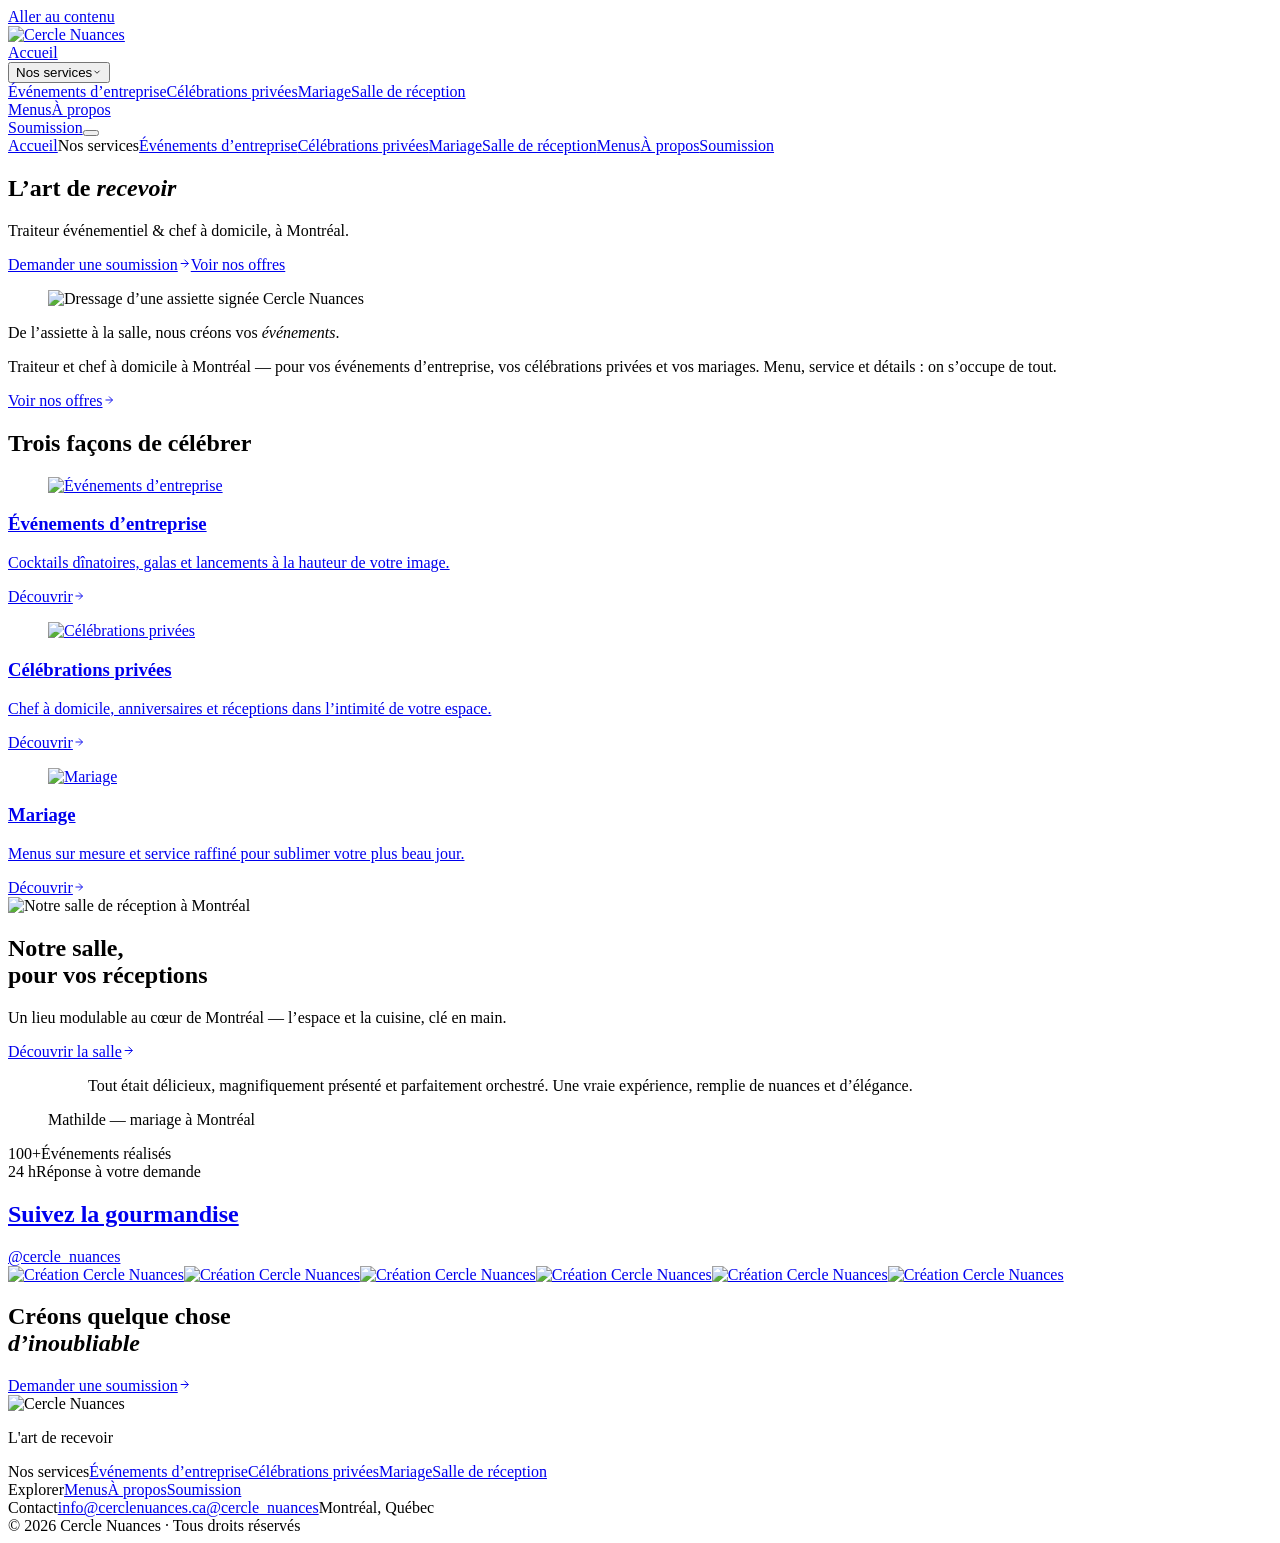
==== index.html @ a708fa24 "Prévisualisation — nouveau site Cercle Nuances" ====
<!DOCTYPE html><html lang="fr-CA"><head><meta charset="UTF-8"><meta name="viewport" content="width=device-width, initial-scale=1.0"><title>L’art de recevoir — Cercle Nuances</title><meta name="description" content="Traiteur événementiel &amp; chef à domicile à Montréal. Mariages, événements corporatifs et célébrations privées."><link rel="canonical" href="https://cerclenuances.ca/"><!-- Favicon --><link rel="icon" href="/cercle-nuances-site/favicon.ico" sizes="any"><link rel="icon" type="image/png" sizes="32x32" href="/cercle-nuances-site/favicon/favicon-32.png"><link rel="icon" type="image/png" sizes="16x16" href="/cercle-nuances-site/favicon/favicon-16.png"><link rel="apple-touch-icon" href="/cercle-nuances-site/favicon/apple-touch-icon.png"><meta name="theme-color" content="#1B4332"><!-- Open Graph --><meta property="og:type" content="website"><meta property="og:site_name" content="Cercle Nuances"><meta property="og:title" content="L’art de recevoir — Cercle Nuances"><meta property="og:description" content="Traiteur événementiel &amp; chef à domicile à Montréal. Mariages, événements corporatifs et célébrations privées."><meta property="og:url" content="https://cerclenuances.ca/"><meta property="og:image" content="https://cerclenuances.ca/brand/logo/logo-vert@512.png"><meta property="og:locale" content="fr_CA"><meta name="twitter:card" content="summary_large_image"><!-- Polices --><link rel="preconnect" href="https://fonts.googleapis.com"><link rel="preconnect" href="https://fonts.gstatic.com" crossorigin><link href="https://fonts.googleapis.com/css2?family=Cormorant+Garamond:ital,wght@0,400;0,500;0,600;1,400;1,500&family=Montserrat:wght@300;400;500;600&display=swap" rel="stylesheet"><link rel="stylesheet" href="/cercle-nuances-site/_astro/Base.B0AO9sLx.css"><link rel="stylesheet" href="/cercle-nuances-site/_astro/index.BwJT-WVg.css"></head><body><a class="sr-only" href="#contenu">Aller au contenu</a><header class="nav" id="nav" data-astro-cid-wpvy4v7s><div class="nav__inner container" data-astro-cid-wpvy4v7s><a class="nav__logo" href="/cercle-nuances-site/" aria-label="Cercle Nuances — accueil" data-astro-cid-wpvy4v7s><img src="/cercle-nuances-site/brand/logo/logo-vert@256.png" alt="Cercle Nuances" width="56" height="56" data-astro-cid-wpvy4v7s></a><nav class="nav__links" aria-label="Navigation principale" data-astro-cid-wpvy4v7s><a href="/cercle-nuances-site/" class="nav__link actif" data-astro-cid-wpvy4v7s>Accueil</a><div class="nav__item nav__item--drop " data-astro-cid-wpvy4v7s><button class="nav__link" aria-haspopup="true" aria-expanded="false" data-astro-cid-wpvy4v7s>Nos services<svg width="10" height="10" viewBox="0 0 24 24" fill="none" stroke="currentColor" stroke-width="2" data-astro-cid-wpvy4v7s><polyline points="6 9 12 15 18 9" data-astro-cid-wpvy4v7s></polyline></svg></button><div class="nav__menu" data-astro-cid-wpvy4v7s><a href="/cercle-nuances-site/entreprises" class data-astro-cid-wpvy4v7s>Événements d’entreprise</a><a href="/cercle-nuances-site/prive" class data-astro-cid-wpvy4v7s>Célébrations privées</a><a href="/cercle-nuances-site/mariage" class data-astro-cid-wpvy4v7s>Mariage</a><a href="/cercle-nuances-site/salle-reception" class data-astro-cid-wpvy4v7s>Salle de réception</a></div></div><a href="/cercle-nuances-site/menus" class="nav__link " data-astro-cid-wpvy4v7s>Menus</a><a href="/cercle-nuances-site/a-propos" class="nav__link " data-astro-cid-wpvy4v7s>À propos</a></nav><a href="/cercle-nuances-site/contact" class="btn btn--or nav__cta" data-astro-cid-wpvy4v7s>Soumission</a><button class="nav__burger" id="nav-burger" aria-label="Ouvrir le menu" aria-expanded="false" data-astro-cid-wpvy4v7s><span data-astro-cid-wpvy4v7s></span><span data-astro-cid-wpvy4v7s></span><span data-astro-cid-wpvy4v7s></span></button></div><div class="nav__mobile" id="nav-mobile" data-astro-cid-wpvy4v7s><a href="/cercle-nuances-site/" class="actif" data-astro-cid-wpvy4v7s>Accueil</a><span class="nav__mobile-groupe" data-astro-cid-wpvy4v7s>Nos services</span><a href="/cercle-nuances-site/entreprises" class="nav__mobile-sous " data-astro-cid-wpvy4v7s>Événements d’entreprise</a><a href="/cercle-nuances-site/prive" class="nav__mobile-sous " data-astro-cid-wpvy4v7s>Célébrations privées</a><a href="/cercle-nuances-site/mariage" class="nav__mobile-sous " data-astro-cid-wpvy4v7s>Mariage</a><a href="/cercle-nuances-site/salle-reception" class="nav__mobile-sous " data-astro-cid-wpvy4v7s>Salle de réception</a><a href="/cercle-nuances-site/menus" class data-astro-cid-wpvy4v7s>Menus</a><a href="/cercle-nuances-site/a-propos" class data-astro-cid-wpvy4v7s>À propos</a><a href="/cercle-nuances-site/contact" class="btn btn--or" data-astro-cid-wpvy4v7s>Soumission</a></div></header><script type="module">var e=document.getElementById(`nav`),t=document.getElementById(`nav-burger`),n=()=>e?.classList.toggle(`compact`,window.scrollY>40);n(),window.addEventListener(`scroll`,n,{passive:!0}),t?.addEventListener(`click`,()=>{let n=e?.classList.toggle(`ouvert`);t.setAttribute(`aria-expanded`,String(!!n)),t.setAttribute(`aria-label`,n?`Fermer le menu`:`Ouvrir le menu`)}),document.querySelectorAll(`#nav-mobile a`).forEach(t=>t.addEventListener(`click`,()=>e?.classList.remove(`ouvert`)));</script><main id="contenu"><section class="hero" data-astro-cid-lcdefpme><div class="hero__cadre" data-astro-cid-lcdefpme><div class="hero__inner" data-astro-cid-lcdefpme><h1 class="hero__titre reveal" data-astro-cid-lcdefpme>L’art de <em data-astro-cid-lcdefpme>recevoir</em></h1><p class="hero__sous reveal" data-delai="1" data-astro-cid-lcdefpme>Traiteur événementiel & chef à domicile, à Montréal.</p><div class="hero__actions reveal" data-delai="2" data-astro-cid-lcdefpme><a href="/cercle-nuances-site/contact" class="btn btn--or" data-astro-cid-lcdefpme>Demander une soumission<svg width="13" height="13" viewBox="0 0 24 24" fill="none" stroke="currentColor" stroke-width="1.8" data-astro-cid-lcdefpme><line x1="5" y1="12" x2="19" y2="12" data-astro-cid-lcdefpme></line><polyline points="12 5 19 12 12 19" data-astro-cid-lcdefpme></polyline></svg></a><a href="#offres" class="lien lien--clair" data-astro-cid-lcdefpme>Voir nos offres</a></div></div></div><span class="hero__cue" aria-hidden="true" data-astro-cid-lcdefpme></span></section><section class="mani sec" data-astro-cid-lcdefpme><div class="container mani__grille" data-astro-cid-lcdefpme><figure class="mani__media arche cadre reveal" data-astro-cid-lcdefpme><img class="photo" src="/cercle-nuances-site/img/nuance-074 copie.jpg" alt="Dressage d’une assiette signée Cercle Nuances" loading="lazy" data-astro-cid-lcdefpme></figure><div class="mani__texte reveal" data-delai="1" data-astro-cid-lcdefpme><p class="mani__phrase" data-astro-cid-lcdefpme>De l’assiette à la salle, nous créons vos <em data-astro-cid-lcdefpme>événements</em>.</p><p class="mani__p" data-astro-cid-lcdefpme>Traiteur et chef à domicile à Montréal — pour vos événements d’entreprise, vos célébrations privées et vos mariages. Menu, service et détails : on s’occupe de tout.</p><a href="#offres" class="lien" data-astro-cid-lcdefpme>Voir nos offres<svg width="12" height="12" viewBox="0 0 24 24" fill="none" stroke="currentColor" stroke-width="1.8" data-astro-cid-lcdefpme><line x1="5" y1="12" x2="19" y2="12" data-astro-cid-lcdefpme></line><polyline points="12 5 19 12 12 19" data-astro-cid-lcdefpme></polyline></svg></a></div></div></section><section id="offres" class="offres sec sec--creme" data-astro-cid-lcdefpme><div class="container" data-astro-cid-lcdefpme><h2 class="offres__titre reveal" data-astro-cid-lcdefpme>Trois façons de célébrer</h2><div class="offres__liste" data-astro-cid-lcdefpme><a href="/cercle-nuances-site/entreprises" class="feat" data-astro-cid-lcdefpme><figure class="feat__media arche cadre reveal" data-astro-cid-lcdefpme><img class="photo" src="/cercle-nuances-site/img/corpo-buffet.jpg" alt="Événements d’entreprise" loading="lazy" data-astro-cid-lcdefpme></figure><div class="feat__texte reveal" data-delai="1" data-astro-cid-lcdefpme><h3 data-astro-cid-lcdefpme>Événements d’entreprise</h3><p data-astro-cid-lcdefpme>Cocktails dînatoires, galas et lancements à la hauteur de votre image.</p><span class="lien" data-astro-cid-lcdefpme>Découvrir<svg width="12" height="12" viewBox="0 0 24 24" fill="none" stroke="currentColor" stroke-width="1.8" data-astro-cid-lcdefpme><line x1="5" y1="12" x2="19" y2="12" data-astro-cid-lcdefpme></line><polyline points="12 5 19 12 12 19" data-astro-cid-lcdefpme></polyline></svg></span></div></a><a href="/cercle-nuances-site/prive" class="feat feat--inv" data-astro-cid-lcdefpme><figure class="feat__media arche cadre reveal" data-astro-cid-lcdefpme><img class="photo" src="/cercle-nuances-site/img/event-choux.jpg" alt="Célébrations privées" loading="lazy" data-astro-cid-lcdefpme></figure><div class="feat__texte reveal" data-delai="1" data-astro-cid-lcdefpme><h3 data-astro-cid-lcdefpme>Célébrations privées</h3><p data-astro-cid-lcdefpme>Chef à domicile, anniversaires et réceptions dans l’intimité de votre espace.</p><span class="lien" data-astro-cid-lcdefpme>Découvrir<svg width="12" height="12" viewBox="0 0 24 24" fill="none" stroke="currentColor" stroke-width="1.8" data-astro-cid-lcdefpme><line x1="5" y1="12" x2="19" y2="12" data-astro-cid-lcdefpme></line><polyline points="12 5 19 12 12 19" data-astro-cid-lcdefpme></polyline></svg></span></div></a><a href="/cercle-nuances-site/mariage" class="feat" data-astro-cid-lcdefpme><figure class="feat__media arche cadre reveal" data-astro-cid-lcdefpme><img class="photo" src="/cercle-nuances-site/img/mariage-tarte.jpg" alt="Mariage" loading="lazy" data-astro-cid-lcdefpme></figure><div class="feat__texte reveal" data-delai="1" data-astro-cid-lcdefpme><h3 data-astro-cid-lcdefpme>Mariage</h3><p data-astro-cid-lcdefpme>Menus sur mesure et service raffiné pour sublimer votre plus beau jour.</p><span class="lien" data-astro-cid-lcdefpme>Découvrir<svg width="12" height="12" viewBox="0 0 24 24" fill="none" stroke="currentColor" stroke-width="1.8" data-astro-cid-lcdefpme><line x1="5" y1="12" x2="19" y2="12" data-astro-cid-lcdefpme></line><polyline points="12 5 19 12 12 19" data-astro-cid-lcdefpme></polyline></svg></span></div></a></div></div></section><section id="salle" class="salle sec--vert-fonce" data-astro-cid-lcdefpme><div class="salle__media" data-astro-cid-lcdefpme><img class="photo" src="/cercle-nuances-site/img/mm-01.jpg" alt="Notre salle de réception à Montréal" loading="lazy" data-astro-cid-lcdefpme></div><div class="salle__texte reveal" data-astro-cid-lcdefpme><h2 data-astro-cid-lcdefpme>Notre salle,<br data-astro-cid-lcdefpme>pour vos réceptions</h2><p data-astro-cid-lcdefpme>Un lieu modulable au cœur de Montréal — l’espace et la cuisine, clé en main.</p><a href="/cercle-nuances-site/salle-reception" class="btn btn--clair" data-astro-cid-lcdefpme>Découvrir la salle<svg width="13" height="13" viewBox="0 0 24 24" fill="none" stroke="currentColor" stroke-width="1.8" data-astro-cid-lcdefpme><line x1="5" y1="12" x2="19" y2="12" data-astro-cid-lcdefpme></line><polyline points="12 5 19 12 12 19" data-astro-cid-lcdefpme></polyline></svg></a></div></section><section id="temoignages" class="preuve sec" data-astro-cid-lcdefpme><div class="container" data-astro-cid-lcdefpme><figure class="temo reveal" data-astro-cid-lcdefpme><blockquote data-astro-cid-lcdefpme>Tout était délicieux, magnifiquement présenté et parfaitement orchestré. Une vraie expérience, remplie de nuances et d’élégance.</blockquote><figcaption data-astro-cid-lcdefpme>Mathilde — mariage à Montréal</figcaption></figure><div class="chiffres reveal" data-delai="1" data-astro-cid-lcdefpme><div data-astro-cid-lcdefpme><span class="chiffres__n" data-astro-cid-lcdefpme>100+</span><span class="chiffres__l" data-astro-cid-lcdefpme>Événements réalisés</span></div><div data-astro-cid-lcdefpme><span class="chiffres__n" data-astro-cid-lcdefpme>24 h</span><span class="chiffres__l" data-astro-cid-lcdefpme>Réponse à votre demande</span></div></div></div></section><section class="insta sec sec--creme" data-astro-cid-lcdefpme><a href="https://www.instagram.com/cercle_nuances/" target="_blank" rel="noopener" class="insta__titre reveal" data-astro-cid-lcdefpme><h2 data-astro-cid-lcdefpme>Suivez la gourmandise</h2><span class="lien" data-astro-cid-lcdefpme>@cercle_nuances</span></a><div class="insta__bande" data-astro-cid-lcdefpme><a href="https://www.instagram.com/cercle_nuances/" target="_blank" rel="noopener" class="insta__vignette" data-astro-cid-lcdefpme><img class="photo" src="/cercle-nuances-site/img/gal-01.jpg" alt="Création Cercle Nuances" loading="lazy" data-astro-cid-lcdefpme></a><a href="https://www.instagram.com/cercle_nuances/" target="_blank" rel="noopener" class="insta__vignette" data-astro-cid-lcdefpme><img class="photo" src="/cercle-nuances-site/img/gal-04.jpg" alt="Création Cercle Nuances" loading="lazy" data-astro-cid-lcdefpme></a><a href="https://www.instagram.com/cercle_nuances/" target="_blank" rel="noopener" class="insta__vignette" data-astro-cid-lcdefpme><img class="photo" src="/cercle-nuances-site/img/gal-07.jpg" alt="Création Cercle Nuances" loading="lazy" data-astro-cid-lcdefpme></a><a href="https://www.instagram.com/cercle_nuances/" target="_blank" rel="noopener" class="insta__vignette" data-astro-cid-lcdefpme><img class="photo" src="/cercle-nuances-site/img/gal-08.jpg" alt="Création Cercle Nuances" loading="lazy" data-astro-cid-lcdefpme></a><a href="https://www.instagram.com/cercle_nuances/" target="_blank" rel="noopener" class="insta__vignette" data-astro-cid-lcdefpme><img class="photo" src="/cercle-nuances-site/img/gal-11.jpg" alt="Création Cercle Nuances" loading="lazy" data-astro-cid-lcdefpme></a><a href="https://www.instagram.com/cercle_nuances/" target="_blank" rel="noopener" class="insta__vignette" data-astro-cid-lcdefpme><img class="photo" src="/cercle-nuances-site/img/gal-13.jpg" alt="Création Cercle Nuances" loading="lazy" data-astro-cid-lcdefpme></a></div></section><section class="final sec--vert" data-astro-cid-lcdefpme><div class="container final__inner reveal" data-astro-cid-lcdefpme><h2 data-astro-cid-lcdefpme>Créons quelque chose<br data-astro-cid-lcdefpme><em data-astro-cid-lcdefpme>d’inoubliable</em></h2><a href="/cercle-nuances-site/contact" class="btn btn--or" data-astro-cid-lcdefpme>Demander une soumission<svg width="13" height="13" viewBox="0 0 24 24" fill="none" stroke="currentColor" stroke-width="1.8" data-astro-cid-lcdefpme><line x1="5" y1="12" x2="19" y2="12" data-astro-cid-lcdefpme></line><polyline points="12 5 19 12 12 19" data-astro-cid-lcdefpme></polyline></svg></a></div></section></main><footer class="pied" data-astro-cid-jo6i4kqk><div class="pied__inner container" data-astro-cid-jo6i4kqk><div class="pied__marque" data-astro-cid-jo6i4kqk><img src="/cercle-nuances-site/brand/logo/logo-blanc@256.png" alt="Cercle Nuances" width="88" height="88" data-astro-cid-jo6i4kqk><p class="pied__slogan" data-astro-cid-jo6i4kqk>L&#39;art de recevoir</p></div><nav class="pied__col" aria-label="Services" data-astro-cid-jo6i4kqk><span class="pied__titre" data-astro-cid-jo6i4kqk>Nos services</span><a href="/cercle-nuances-site/entreprises" data-astro-cid-jo6i4kqk>Événements d’entreprise</a><a href="/cercle-nuances-site/prive" data-astro-cid-jo6i4kqk>Célébrations privées</a><a href="/cercle-nuances-site/mariage" data-astro-cid-jo6i4kqk>Mariage</a><a href="/cercle-nuances-site/salle-reception" data-astro-cid-jo6i4kqk>Salle de réception</a></nav><nav class="pied__col" aria-label="Le site" data-astro-cid-jo6i4kqk><span class="pied__titre" data-astro-cid-jo6i4kqk>Explorer</span><a href="/cercle-nuances-site/menus" data-astro-cid-jo6i4kqk>Menus</a><a href="/cercle-nuances-site/a-propos" data-astro-cid-jo6i4kqk>À propos</a><a href="/cercle-nuances-site/contact" data-astro-cid-jo6i4kqk>Soumission</a></nav><div class="pied__col" data-astro-cid-jo6i4kqk><span class="pied__titre" data-astro-cid-jo6i4kqk>Contact</span><a href="mailto:info@cerclenuances.ca" data-astro-cid-jo6i4kqk>info@cerclenuances.ca</a><a href="https://www.instagram.com/cercle_nuances/" target="_blank" rel="noopener" data-astro-cid-jo6i4kqk>@cercle_nuances</a><span class="pied__lieu" data-astro-cid-jo6i4kqk>Montréal, Québec</span></div></div><div class="pied__bas" data-astro-cid-jo6i4kqk><span data-astro-cid-jo6i4kqk>© 2026 Cercle Nuances · Tous droits réservés</span></div></footer><script type="module">var e=document.querySelectorAll(`.reveal`);if(window.matchMedia(`(prefers-reduced-motion: reduce)`).matches)e.forEach(e=>e.classList.add(`vu`));else{let t=new IntersectionObserver(e=>{e.forEach(e=>{e.isIntersecting&&(e.target.classList.add(`vu`),t.unobserve(e.target))})},{threshold:.12,rootMargin:`0px 0px -8% 0px`});e.forEach(e=>t.observe(e))}</script></body></html>
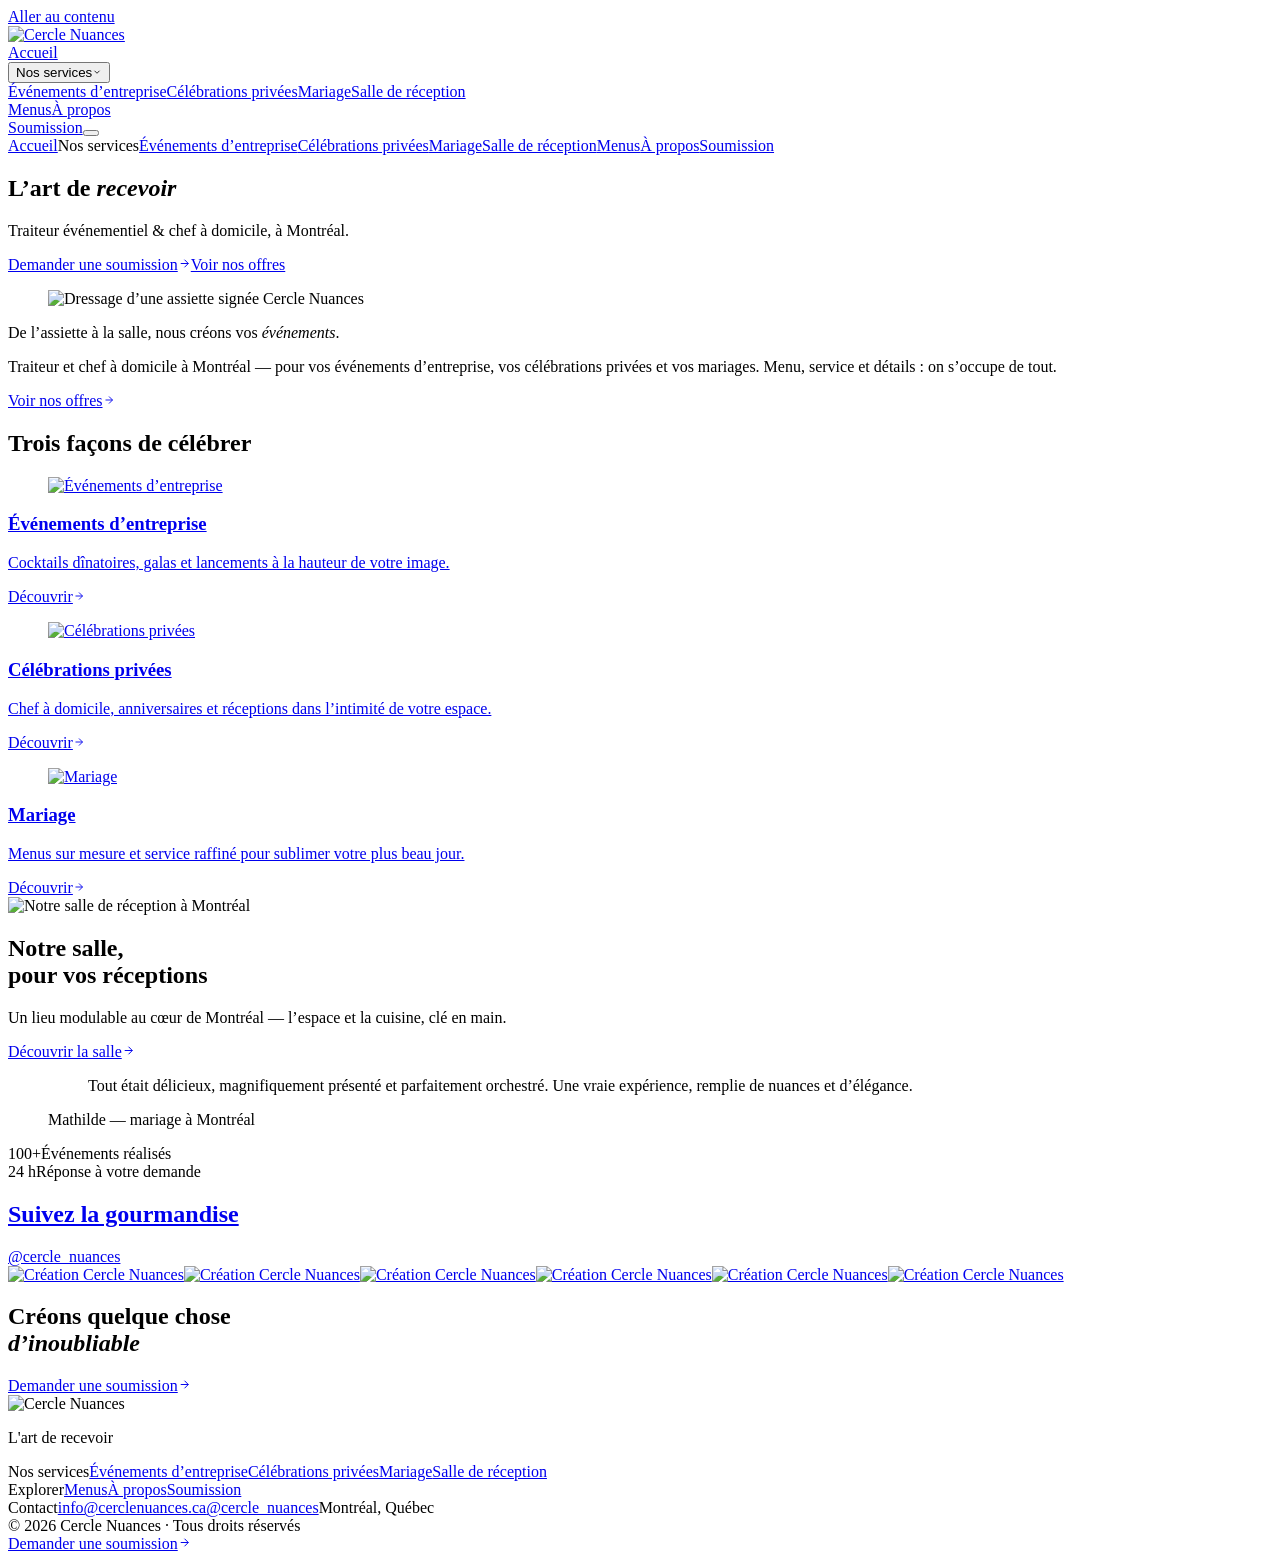
==== commit 8052a669: "Améliorations mobile : cartes arrondies, barre CTA flottante, images adoucies" ====
--- a/index.html
+++ b/index.html
@@ -1 +1 @@
-<!DOCTYPE html><html lang="fr-CA"><head><meta charset="UTF-8"><meta name="viewport" content="width=device-width, initial-scale=1.0"><title>L’art de recevoir — Cercle Nuances</title><meta name="description" content="Traiteur événementiel &amp; chef à domicile à Montréal. Mariages, événements corporatifs et célébrations privées."><link rel="canonical" href="https://cerclenuances.ca/"><!-- Favicon --><link rel="icon" href="/cercle-nuances-site/favicon.ico" sizes="any"><link rel="icon" type="image/png" sizes="32x32" href="/cercle-nuances-site/favicon/favicon-32.png"><link rel="icon" type="image/png" sizes="16x16" href="/cercle-nuances-site/favicon/favicon-16.png"><link rel="apple-touch-icon" href="/cercle-nuances-site/favicon/apple-touch-icon.png"><meta name="theme-color" content="#1B4332"><!-- Open Graph --><meta property="og:type" content="website"><meta property="og:site_name" content="Cercle Nuances"><meta property="og:title" content="L’art de recevoir — Cercle Nuances"><meta property="og:description" content="Traiteur événementiel &amp; chef à domicile à Montréal. Mariages, événements corporatifs et célébrations privées."><meta property="og:url" content="https://cerclenuances.ca/"><meta property="og:image" content="https://cerclenuances.ca/brand/logo/logo-vert@512.png"><meta property="og:locale" content="fr_CA"><meta name="twitter:card" content="summary_large_image"><!-- Polices --><link rel="preconnect" href="https://fonts.googleapis.com"><link rel="preconnect" href="https://fonts.gstatic.com" crossorigin><link href="https://fonts.googleapis.com/css2?family=Cormorant+Garamond:ital,wght@0,400;0,500;0,600;1,400;1,500&family=Montserrat:wght@300;400;500;600&display=swap" rel="stylesheet"><link rel="stylesheet" href="/cercle-nuances-site/_astro/Base.B0AO9sLx.css"><link rel="stylesheet" href="/cercle-nuances-site/_astro/index.BwJT-WVg.css"></head><body><a class="sr-only" href="#contenu">Aller au contenu</a><header class="nav" id="nav" data-astro-cid-wpvy4v7s><div class="nav__inner container" data-astro-cid-wpvy4v7s><a class="nav__logo" href="/cercle-nuances-site/" aria-label="Cercle Nuances — accueil" data-astro-cid-wpvy4v7s><img src="/cercle-nuances-site/brand/logo/logo-vert@256.png" alt="Cercle Nuances" width="56" height="56" data-astro-cid-wpvy4v7s></a><nav class="nav__links" aria-label="Navigation principale" data-astro-cid-wpvy4v7s><a href="/cercle-nuances-site/" class="nav__link actif" data-astro-cid-wpvy4v7s>Accueil</a><div class="nav__item nav__item--drop " data-astro-cid-wpvy4v7s><button class="nav__link" aria-haspopup="true" aria-expanded="false" data-astro-cid-wpvy4v7s>Nos services<svg width="10" height="10" viewBox="0 0 24 24" fill="none" stroke="currentColor" stroke-width="2" data-astro-cid-wpvy4v7s><polyline points="6 9 12 15 18 9" data-astro-cid-wpvy4v7s></polyline></svg></button><div class="nav__menu" data-astro-cid-wpvy4v7s><a href="/cercle-nuances-site/entreprises" class data-astro-cid-wpvy4v7s>Événements d’entreprise</a><a href="/cercle-nuances-site/prive" class data-astro-cid-wpvy4v7s>Célébrations privées</a><a href="/cercle-nuances-site/mariage" class data-astro-cid-wpvy4v7s>Mariage</a><a href="/cercle-nuances-site/salle-reception" class data-astro-cid-wpvy4v7s>Salle de réception</a></div></div><a href="/cercle-nuances-site/menus" class="nav__link " data-astro-cid-wpvy4v7s>Menus</a><a href="/cercle-nuances-site/a-propos" class="nav__link " data-astro-cid-wpvy4v7s>À propos</a></nav><a href="/cercle-nuances-site/contact" class="btn btn--or nav__cta" data-astro-cid-wpvy4v7s>Soumission</a><button class="nav__burger" id="nav-burger" aria-label="Ouvrir le menu" aria-expanded="false" data-astro-cid-wpvy4v7s><span data-astro-cid-wpvy4v7s></span><span data-astro-cid-wpvy4v7s></span><span data-astro-cid-wpvy4v7s></span></button></div><div class="nav__mobile" id="nav-mobile" data-astro-cid-wpvy4v7s><a href="/cercle-nuances-site/" class="actif" data-astro-cid-wpvy4v7s>Accueil</a><span class="nav__mobile-groupe" data-astro-cid-wpvy4v7s>Nos services</span><a href="/cercle-nuances-site/entreprises" class="nav__mobile-sous " data-astro-cid-wpvy4v7s>Événements d’entreprise</a><a href="/cercle-nuances-site/prive" class="nav__mobile-sous " data-astro-cid-wpvy4v7s>Célébrations privées</a><a href="/cercle-nuances-site/mariage" class="nav__mobile-sous " data-astro-cid-wpvy4v7s>Mariage</a><a href="/cercle-nuances-site/salle-reception" class="nav__mobile-sous " data-astro-cid-wpvy4v7s>Salle de réception</a><a href="/cercle-nuances-site/menus" class data-astro-cid-wpvy4v7s>Menus</a><a href="/cercle-nuances-site/a-propos" class data-astro-cid-wpvy4v7s>À propos</a><a href="/cercle-nuances-site/contact" class="btn btn--or" data-astro-cid-wpvy4v7s>Soumission</a></div></header><script type="module">var e=document.getElementById(`nav`),t=document.getElementById(`nav-burger`),n=()=>e?.classList.toggle(`compact`,window.scrollY>40);n(),window.addEventListener(`scroll`,n,{passive:!0}),t?.addEventListener(`click`,()=>{let n=e?.classList.toggle(`ouvert`);t.setAttribute(`aria-expanded`,String(!!n)),t.setAttribute(`aria-label`,n?`Fermer le menu`:`Ouvrir le menu`)}),document.querySelectorAll(`#nav-mobile a`).forEach(t=>t.addEventListener(`click`,()=>e?.classList.remove(`ouvert`)));</script><main id="contenu"><section class="hero" data-astro-cid-lcdefpme><div class="hero__cadre" data-astro-cid-lcdefpme><div class="hero__inner" data-astro-cid-lcdefpme><h1 class="hero__titre reveal" data-astro-cid-lcdefpme>L’art de <em data-astro-cid-lcdefpme>recevoir</em></h1><p class="hero__sous reveal" data-delai="1" data-astro-cid-lcdefpme>Traiteur événementiel & chef à domicile, à Montréal.</p><div class="hero__actions reveal" data-delai="2" data-astro-cid-lcdefpme><a href="/cercle-nuances-site/contact" class="btn btn--or" data-astro-cid-lcdefpme>Demander une soumission<svg width="13" height="13" viewBox="0 0 24 24" fill="none" stroke="currentColor" stroke-width="1.8" data-astro-cid-lcdefpme><line x1="5" y1="12" x2="19" y2="12" data-astro-cid-lcdefpme></line><polyline points="12 5 19 12 12 19" data-astro-cid-lcdefpme></polyline></svg></a><a href="#offres" class="lien lien--clair" data-astro-cid-lcdefpme>Voir nos offres</a></div></div></div><span class="hero__cue" aria-hidden="true" data-astro-cid-lcdefpme></span></section><section class="mani sec" data-astro-cid-lcdefpme><div class="container mani__grille" data-astro-cid-lcdefpme><figure class="mani__media arche cadre reveal" data-astro-cid-lcdefpme><img class="photo" src="/cercle-nuances-site/img/nuance-074 copie.jpg" alt="Dressage d’une assiette signée Cercle Nuances" loading="lazy" data-astro-cid-lcdefpme></figure><div class="mani__texte reveal" data-delai="1" data-astro-cid-lcdefpme><p class="mani__phrase" data-astro-cid-lcdefpme>De l’assiette à la salle, nous créons vos <em data-astro-cid-lcdefpme>événements</em>.</p><p class="mani__p" data-astro-cid-lcdefpme>Traiteur et chef à domicile à Montréal — pour vos événements d’entreprise, vos célébrations privées et vos mariages. Menu, service et détails : on s’occupe de tout.</p><a href="#offres" class="lien" data-astro-cid-lcdefpme>Voir nos offres<svg width="12" height="12" viewBox="0 0 24 24" fill="none" stroke="currentColor" stroke-width="1.8" data-astro-cid-lcdefpme><line x1="5" y1="12" x2="19" y2="12" data-astro-cid-lcdefpme></line><polyline points="12 5 19 12 12 19" data-astro-cid-lcdefpme></polyline></svg></a></div></div></section><section id="offres" class="offres sec sec--creme" data-astro-cid-lcdefpme><div class="container" data-astro-cid-lcdefpme><h2 class="offres__titre reveal" data-astro-cid-lcdefpme>Trois façons de célébrer</h2><div class="offres__liste" data-astro-cid-lcdefpme><a href="/cercle-nuances-site/entreprises" class="feat" data-astro-cid-lcdefpme><figure class="feat__media arche cadre reveal" data-astro-cid-lcdefpme><img class="photo" src="/cercle-nuances-site/img/corpo-buffet.jpg" alt="Événements d’entreprise" loading="lazy" data-astro-cid-lcdefpme></figure><div class="feat__texte reveal" data-delai="1" data-astro-cid-lcdefpme><h3 data-astro-cid-lcdefpme>Événements d’entreprise</h3><p data-astro-cid-lcdefpme>Cocktails dînatoires, galas et lancements à la hauteur de votre image.</p><span class="lien" data-astro-cid-lcdefpme>Découvrir<svg width="12" height="12" viewBox="0 0 24 24" fill="none" stroke="currentColor" stroke-width="1.8" data-astro-cid-lcdefpme><line x1="5" y1="12" x2="19" y2="12" data-astro-cid-lcdefpme></line><polyline points="12 5 19 12 12 19" data-astro-cid-lcdefpme></polyline></svg></span></div></a><a href="/cercle-nuances-site/prive" class="feat feat--inv" data-astro-cid-lcdefpme><figure class="feat__media arche cadre reveal" data-astro-cid-lcdefpme><img class="photo" src="/cercle-nuances-site/img/event-choux.jpg" alt="Célébrations privées" loading="lazy" data-astro-cid-lcdefpme></figure><div class="feat__texte reveal" data-delai="1" data-astro-cid-lcdefpme><h3 data-astro-cid-lcdefpme>Célébrations privées</h3><p data-astro-cid-lcdefpme>Chef à domicile, anniversaires et réceptions dans l’intimité de votre espace.</p><span class="lien" data-astro-cid-lcdefpme>Découvrir<svg width="12" height="12" viewBox="0 0 24 24" fill="none" stroke="currentColor" stroke-width="1.8" data-astro-cid-lcdefpme><line x1="5" y1="12" x2="19" y2="12" data-astro-cid-lcdefpme></line><polyline points="12 5 19 12 12 19" data-astro-cid-lcdefpme></polyline></svg></span></div></a><a href="/cercle-nuances-site/mariage" class="feat" data-astro-cid-lcdefpme><figure class="feat__media arche cadre reveal" data-astro-cid-lcdefpme><img class="photo" src="/cercle-nuances-site/img/mariage-tarte.jpg" alt="Mariage" loading="lazy" data-astro-cid-lcdefpme></figure><div class="feat__texte reveal" data-delai="1" data-astro-cid-lcdefpme><h3 data-astro-cid-lcdefpme>Mariage</h3><p data-astro-cid-lcdefpme>Menus sur mesure et service raffiné pour sublimer votre plus beau jour.</p><span class="lien" data-astro-cid-lcdefpme>Découvrir<svg width="12" height="12" viewBox="0 0 24 24" fill="none" stroke="currentColor" stroke-width="1.8" data-astro-cid-lcdefpme><line x1="5" y1="12" x2="19" y2="12" data-astro-cid-lcdefpme></line><polyline points="12 5 19 12 12 19" data-astro-cid-lcdefpme></polyline></svg></span></div></a></div></div></section><section id="salle" class="salle sec--vert-fonce" data-astro-cid-lcdefpme><div class="salle__media" data-astro-cid-lcdefpme><img class="photo" src="/cercle-nuances-site/img/mm-01.jpg" alt="Notre salle de réception à Montréal" loading="lazy" data-astro-cid-lcdefpme></div><div class="salle__texte reveal" data-astro-cid-lcdefpme><h2 data-astro-cid-lcdefpme>Notre salle,<br data-astro-cid-lcdefpme>pour vos réceptions</h2><p data-astro-cid-lcdefpme>Un lieu modulable au cœur de Montréal — l’espace et la cuisine, clé en main.</p><a href="/cercle-nuances-site/salle-reception" class="btn btn--clair" data-astro-cid-lcdefpme>Découvrir la salle<svg width="13" height="13" viewBox="0 0 24 24" fill="none" stroke="currentColor" stroke-width="1.8" data-astro-cid-lcdefpme><line x1="5" y1="12" x2="19" y2="12" data-astro-cid-lcdefpme></line><polyline points="12 5 19 12 12 19" data-astro-cid-lcdefpme></polyline></svg></a></div></section><section id="temoignages" class="preuve sec" data-astro-cid-lcdefpme><div class="container" data-astro-cid-lcdefpme><figure class="temo reveal" data-astro-cid-lcdefpme><blockquote data-astro-cid-lcdefpme>Tout était délicieux, magnifiquement présenté et parfaitement orchestré. Une vraie expérience, remplie de nuances et d’élégance.</blockquote><figcaption data-astro-cid-lcdefpme>Mathilde — mariage à Montréal</figcaption></figure><div class="chiffres reveal" data-delai="1" data-astro-cid-lcdefpme><div data-astro-cid-lcdefpme><span class="chiffres__n" data-astro-cid-lcdefpme>100+</span><span class="chiffres__l" data-astro-cid-lcdefpme>Événements réalisés</span></div><div data-astro-cid-lcdefpme><span class="chiffres__n" data-astro-cid-lcdefpme>24 h</span><span class="chiffres__l" data-astro-cid-lcdefpme>Réponse à votre demande</span></div></div></div></section><section class="insta sec sec--creme" data-astro-cid-lcdefpme><a href="https://www.instagram.com/cercle_nuances/" target="_blank" rel="noopener" class="insta__titre reveal" data-astro-cid-lcdefpme><h2 data-astro-cid-lcdefpme>Suivez la gourmandise</h2><span class="lien" data-astro-cid-lcdefpme>@cercle_nuances</span></a><div class="insta__bande" data-astro-cid-lcdefpme><a href="https://www.instagram.com/cercle_nuances/" target="_blank" rel="noopener" class="insta__vignette" data-astro-cid-lcdefpme><img class="photo" src="/cercle-nuances-site/img/gal-01.jpg" alt="Création Cercle Nuances" loading="lazy" data-astro-cid-lcdefpme></a><a href="https://www.instagram.com/cercle_nuances/" target="_blank" rel="noopener" class="insta__vignette" data-astro-cid-lcdefpme><img class="photo" src="/cercle-nuances-site/img/gal-04.jpg" alt="Création Cercle Nuances" loading="lazy" data-astro-cid-lcdefpme></a><a href="https://www.instagram.com/cercle_nuances/" target="_blank" rel="noopener" class="insta__vignette" data-astro-cid-lcdefpme><img class="photo" src="/cercle-nuances-site/img/gal-07.jpg" alt="Création Cercle Nuances" loading="lazy" data-astro-cid-lcdefpme></a><a href="https://www.instagram.com/cercle_nuances/" target="_blank" rel="noopener" class="insta__vignette" data-astro-cid-lcdefpme><img class="photo" src="/cercle-nuances-site/img/gal-08.jpg" alt="Création Cercle Nuances" loading="lazy" data-astro-cid-lcdefpme></a><a href="https://www.instagram.com/cercle_nuances/" target="_blank" rel="noopener" class="insta__vignette" data-astro-cid-lcdefpme><img class="photo" src="/cercle-nuances-site/img/gal-11.jpg" alt="Création Cercle Nuances" loading="lazy" data-astro-cid-lcdefpme></a><a href="https://www.instagram.com/cercle_nuances/" target="_blank" rel="noopener" class="insta__vignette" data-astro-cid-lcdefpme><img class="photo" src="/cercle-nuances-site/img/gal-13.jpg" alt="Création Cercle Nuances" loading="lazy" data-astro-cid-lcdefpme></a></div></section><section class="final sec--vert" data-astro-cid-lcdefpme><div class="container final__inner reveal" data-astro-cid-lcdefpme><h2 data-astro-cid-lcdefpme>Créons quelque chose<br data-astro-cid-lcdefpme><em data-astro-cid-lcdefpme>d’inoubliable</em></h2><a href="/cercle-nuances-site/contact" class="btn btn--or" data-astro-cid-lcdefpme>Demander une soumission<svg width="13" height="13" viewBox="0 0 24 24" fill="none" stroke="currentColor" stroke-width="1.8" data-astro-cid-lcdefpme><line x1="5" y1="12" x2="19" y2="12" data-astro-cid-lcdefpme></line><polyline points="12 5 19 12 12 19" data-astro-cid-lcdefpme></polyline></svg></a></div></section></main><footer class="pied" data-astro-cid-jo6i4kqk><div class="pied__inner container" data-astro-cid-jo6i4kqk><div class="pied__marque" data-astro-cid-jo6i4kqk><img src="/cercle-nuances-site/brand/logo/logo-blanc@256.png" alt="Cercle Nuances" width="88" height="88" data-astro-cid-jo6i4kqk><p class="pied__slogan" data-astro-cid-jo6i4kqk>L&#39;art de recevoir</p></div><nav class="pied__col" aria-label="Services" data-astro-cid-jo6i4kqk><span class="pied__titre" data-astro-cid-jo6i4kqk>Nos services</span><a href="/cercle-nuances-site/entreprises" data-astro-cid-jo6i4kqk>Événements d’entreprise</a><a href="/cercle-nuances-site/prive" data-astro-cid-jo6i4kqk>Célébrations privées</a><a href="/cercle-nuances-site/mariage" data-astro-cid-jo6i4kqk>Mariage</a><a href="/cercle-nuances-site/salle-reception" data-astro-cid-jo6i4kqk>Salle de réception</a></nav><nav class="pied__col" aria-label="Le site" data-astro-cid-jo6i4kqk><span class="pied__titre" data-astro-cid-jo6i4kqk>Explorer</span><a href="/cercle-nuances-site/menus" data-astro-cid-jo6i4kqk>Menus</a><a href="/cercle-nuances-site/a-propos" data-astro-cid-jo6i4kqk>À propos</a><a href="/cercle-nuances-site/contact" data-astro-cid-jo6i4kqk>Soumission</a></nav><div class="pied__col" data-astro-cid-jo6i4kqk><span class="pied__titre" data-astro-cid-jo6i4kqk>Contact</span><a href="mailto:info@cerclenuances.ca" data-astro-cid-jo6i4kqk>info@cerclenuances.ca</a><a href="https://www.instagram.com/cercle_nuances/" target="_blank" rel="noopener" data-astro-cid-jo6i4kqk>@cercle_nuances</a><span class="pied__lieu" data-astro-cid-jo6i4kqk>Montréal, Québec</span></div></div><div class="pied__bas" data-astro-cid-jo6i4kqk><span data-astro-cid-jo6i4kqk>© 2026 Cercle Nuances · Tous droits réservés</span></div></footer><script type="module">var e=document.querySelectorAll(`.reveal`);if(window.matchMedia(`(prefers-reduced-motion: reduce)`).matches)e.forEach(e=>e.classList.add(`vu`));else{let t=new IntersectionObserver(e=>{e.forEach(e=>{e.isIntersecting&&(e.target.classList.add(`vu`),t.unobserve(e.target))})},{threshold:.12,rootMargin:`0px 0px -8% 0px`});e.forEach(e=>t.observe(e))}</script></body></html>+<!DOCTYPE html><html lang="fr-CA"><head><meta charset="UTF-8"><meta name="viewport" content="width=device-width, initial-scale=1.0"><title>L’art de recevoir — Cercle Nuances</title><meta name="description" content="Traiteur événementiel &amp; chef à domicile à Montréal. Mariages, événements corporatifs et célébrations privées."><link rel="canonical" href="https://cerclenuances.ca/"><!-- Favicon --><link rel="icon" href="/cercle-nuances-site/favicon.ico" sizes="any"><link rel="icon" type="image/png" sizes="32x32" href="/cercle-nuances-site/favicon/favicon-32.png"><link rel="icon" type="image/png" sizes="16x16" href="/cercle-nuances-site/favicon/favicon-16.png"><link rel="apple-touch-icon" href="/cercle-nuances-site/favicon/apple-touch-icon.png"><meta name="theme-color" content="#1B4332"><!-- Open Graph --><meta property="og:type" content="website"><meta property="og:site_name" content="Cercle Nuances"><meta property="og:title" content="L’art de recevoir — Cercle Nuances"><meta property="og:description" content="Traiteur événementiel &amp; chef à domicile à Montréal. Mariages, événements corporatifs et célébrations privées."><meta property="og:url" content="https://cerclenuances.ca/"><meta property="og:image" content="https://cerclenuances.ca/brand/logo/logo-vert@512.png"><meta property="og:locale" content="fr_CA"><meta name="twitter:card" content="summary_large_image"><!-- Polices --><link rel="preconnect" href="https://fonts.googleapis.com"><link rel="preconnect" href="https://fonts.gstatic.com" crossorigin><link href="https://fonts.googleapis.com/css2?family=Cormorant+Garamond:ital,wght@0,400;0,500;0,600;1,400;1,500&family=Montserrat:wght@300;400;500;600&display=swap" rel="stylesheet"><link rel="stylesheet" href="/cercle-nuances-site/_astro/Base.BQ_cti8n.css"><link rel="stylesheet" href="/cercle-nuances-site/_astro/index.B5sMNZr2.css"></head><body><a class="sr-only" href="#contenu">Aller au contenu</a><header class="nav" id="nav" data-astro-cid-wpvy4v7s><div class="nav__inner container" data-astro-cid-wpvy4v7s><a class="nav__logo" href="/cercle-nuances-site/" aria-label="Cercle Nuances — accueil" data-astro-cid-wpvy4v7s><img src="/cercle-nuances-site/brand/logo/logo-vert@256.png" alt="Cercle Nuances" width="56" height="56" data-astro-cid-wpvy4v7s></a><nav class="nav__links" aria-label="Navigation principale" data-astro-cid-wpvy4v7s><a href="/cercle-nuances-site/" class="nav__link actif" data-astro-cid-wpvy4v7s>Accueil</a><div class="nav__item nav__item--drop " data-astro-cid-wpvy4v7s><button class="nav__link" aria-haspopup="true" aria-expanded="false" data-astro-cid-wpvy4v7s>Nos services<svg width="10" height="10" viewBox="0 0 24 24" fill="none" stroke="currentColor" stroke-width="2" data-astro-cid-wpvy4v7s><polyline points="6 9 12 15 18 9" data-astro-cid-wpvy4v7s></polyline></svg></button><div class="nav__menu" data-astro-cid-wpvy4v7s><a href="/cercle-nuances-site/entreprises" class data-astro-cid-wpvy4v7s>Événements d’entreprise</a><a href="/cercle-nuances-site/prive" class data-astro-cid-wpvy4v7s>Célébrations privées</a><a href="/cercle-nuances-site/mariage" class data-astro-cid-wpvy4v7s>Mariage</a><a href="/cercle-nuances-site/salle-reception" class data-astro-cid-wpvy4v7s>Salle de réception</a></div></div><a href="/cercle-nuances-site/menus" class="nav__link " data-astro-cid-wpvy4v7s>Menus</a><a href="/cercle-nuances-site/a-propos" class="nav__link " data-astro-cid-wpvy4v7s>À propos</a></nav><a href="/cercle-nuances-site/contact" class="btn btn--or nav__cta" data-astro-cid-wpvy4v7s>Soumission</a><button class="nav__burger" id="nav-burger" aria-label="Ouvrir le menu" aria-expanded="false" data-astro-cid-wpvy4v7s><span data-astro-cid-wpvy4v7s></span><span data-astro-cid-wpvy4v7s></span><span data-astro-cid-wpvy4v7s></span></button></div><div class="nav__mobile" id="nav-mobile" data-astro-cid-wpvy4v7s><a href="/cercle-nuances-site/" class="actif" data-astro-cid-wpvy4v7s>Accueil</a><span class="nav__mobile-groupe" data-astro-cid-wpvy4v7s>Nos services</span><a href="/cercle-nuances-site/entreprises" class="nav__mobile-sous " data-astro-cid-wpvy4v7s>Événements d’entreprise</a><a href="/cercle-nuances-site/prive" class="nav__mobile-sous " data-astro-cid-wpvy4v7s>Célébrations privées</a><a href="/cercle-nuances-site/mariage" class="nav__mobile-sous " data-astro-cid-wpvy4v7s>Mariage</a><a href="/cercle-nuances-site/salle-reception" class="nav__mobile-sous " data-astro-cid-wpvy4v7s>Salle de réception</a><a href="/cercle-nuances-site/menus" class data-astro-cid-wpvy4v7s>Menus</a><a href="/cercle-nuances-site/a-propos" class data-astro-cid-wpvy4v7s>À propos</a><a href="/cercle-nuances-site/contact" class="btn btn--or" data-astro-cid-wpvy4v7s>Soumission</a></div></header><script type="module">var e=document.getElementById(`nav`),t=document.getElementById(`nav-burger`),n=()=>e?.classList.toggle(`compact`,window.scrollY>40);n(),window.addEventListener(`scroll`,n,{passive:!0}),t?.addEventListener(`click`,()=>{let n=e?.classList.toggle(`ouvert`);t.setAttribute(`aria-expanded`,String(!!n)),t.setAttribute(`aria-label`,n?`Fermer le menu`:`Ouvrir le menu`)}),document.querySelectorAll(`#nav-mobile a`).forEach(t=>t.addEventListener(`click`,()=>e?.classList.remove(`ouvert`)));</script><main id="contenu"><section class="hero" data-astro-cid-lcdefpme><div class="hero__cadre" data-astro-cid-lcdefpme><div class="hero__inner" data-astro-cid-lcdefpme><h1 class="hero__titre reveal" data-astro-cid-lcdefpme>L’art de <em data-astro-cid-lcdefpme>recevoir</em></h1><p class="hero__sous reveal" data-delai="1" data-astro-cid-lcdefpme>Traiteur événementiel & chef à domicile, à Montréal.</p><div class="hero__actions reveal" data-delai="2" data-astro-cid-lcdefpme><a href="/cercle-nuances-site/contact" class="btn btn--or" data-astro-cid-lcdefpme>Demander une soumission<svg width="13" height="13" viewBox="0 0 24 24" fill="none" stroke="currentColor" stroke-width="1.8" data-astro-cid-lcdefpme><line x1="5" y1="12" x2="19" y2="12" data-astro-cid-lcdefpme></line><polyline points="12 5 19 12 12 19" data-astro-cid-lcdefpme></polyline></svg></a><a href="#offres" class="lien lien--clair" data-astro-cid-lcdefpme>Voir nos offres</a></div></div></div><span class="hero__cue" aria-hidden="true" data-astro-cid-lcdefpme></span></section><section class="mani sec" data-astro-cid-lcdefpme><div class="container mani__grille" data-astro-cid-lcdefpme><figure class="mani__media arche cadre reveal" data-astro-cid-lcdefpme><img class="photo" src="/cercle-nuances-site/img/nuance-074 copie.jpg" alt="Dressage d’une assiette signée Cercle Nuances" loading="lazy" data-astro-cid-lcdefpme></figure><div class="mani__texte reveal" data-delai="1" data-astro-cid-lcdefpme><p class="mani__phrase" data-astro-cid-lcdefpme>De l’assiette à la salle, nous créons vos <em data-astro-cid-lcdefpme>événements</em>.</p><p class="mani__p" data-astro-cid-lcdefpme>Traiteur et chef à domicile à Montréal — pour vos événements d’entreprise, vos célébrations privées et vos mariages. Menu, service et détails : on s’occupe de tout.</p><a href="#offres" class="lien" data-astro-cid-lcdefpme>Voir nos offres<svg width="12" height="12" viewBox="0 0 24 24" fill="none" stroke="currentColor" stroke-width="1.8" data-astro-cid-lcdefpme><line x1="5" y1="12" x2="19" y2="12" data-astro-cid-lcdefpme></line><polyline points="12 5 19 12 12 19" data-astro-cid-lcdefpme></polyline></svg></a></div></div></section><section id="offres" class="offres sec sec--creme" data-astro-cid-lcdefpme><div class="container" data-astro-cid-lcdefpme><h2 class="offres__titre reveal" data-astro-cid-lcdefpme>Trois façons de célébrer</h2><div class="offres__liste" data-astro-cid-lcdefpme><a href="/cercle-nuances-site/entreprises" class="feat" data-astro-cid-lcdefpme><figure class="feat__media arche cadre reveal" data-astro-cid-lcdefpme><img class="photo" src="/cercle-nuances-site/img/corpo-buffet.jpg" alt="Événements d’entreprise" loading="lazy" data-astro-cid-lcdefpme></figure><div class="feat__texte reveal" data-delai="1" data-astro-cid-lcdefpme><h3 data-astro-cid-lcdefpme>Événements d’entreprise</h3><p data-astro-cid-lcdefpme>Cocktails dînatoires, galas et lancements à la hauteur de votre image.</p><span class="lien" data-astro-cid-lcdefpme>Découvrir<svg width="12" height="12" viewBox="0 0 24 24" fill="none" stroke="currentColor" stroke-width="1.8" data-astro-cid-lcdefpme><line x1="5" y1="12" x2="19" y2="12" data-astro-cid-lcdefpme></line><polyline points="12 5 19 12 12 19" data-astro-cid-lcdefpme></polyline></svg></span></div></a><a href="/cercle-nuances-site/prive" class="feat feat--inv" data-astro-cid-lcdefpme><figure class="feat__media arche cadre reveal" data-astro-cid-lcdefpme><img class="photo" src="/cercle-nuances-site/img/event-choux.jpg" alt="Célébrations privées" loading="lazy" data-astro-cid-lcdefpme></figure><div class="feat__texte reveal" data-delai="1" data-astro-cid-lcdefpme><h3 data-astro-cid-lcdefpme>Célébrations privées</h3><p data-astro-cid-lcdefpme>Chef à domicile, anniversaires et réceptions dans l’intimité de votre espace.</p><span class="lien" data-astro-cid-lcdefpme>Découvrir<svg width="12" height="12" viewBox="0 0 24 24" fill="none" stroke="currentColor" stroke-width="1.8" data-astro-cid-lcdefpme><line x1="5" y1="12" x2="19" y2="12" data-astro-cid-lcdefpme></line><polyline points="12 5 19 12 12 19" data-astro-cid-lcdefpme></polyline></svg></span></div></a><a href="/cercle-nuances-site/mariage" class="feat" data-astro-cid-lcdefpme><figure class="feat__media arche cadre reveal" data-astro-cid-lcdefpme><img class="photo" src="/cercle-nuances-site/img/mariage-tarte.jpg" alt="Mariage" loading="lazy" data-astro-cid-lcdefpme></figure><div class="feat__texte reveal" data-delai="1" data-astro-cid-lcdefpme><h3 data-astro-cid-lcdefpme>Mariage</h3><p data-astro-cid-lcdefpme>Menus sur mesure et service raffiné pour sublimer votre plus beau jour.</p><span class="lien" data-astro-cid-lcdefpme>Découvrir<svg width="12" height="12" viewBox="0 0 24 24" fill="none" stroke="currentColor" stroke-width="1.8" data-astro-cid-lcdefpme><line x1="5" y1="12" x2="19" y2="12" data-astro-cid-lcdefpme></line><polyline points="12 5 19 12 12 19" data-astro-cid-lcdefpme></polyline></svg></span></div></a></div></div></section><section id="salle" class="salle sec--vert-fonce" data-astro-cid-lcdefpme><div class="salle__media" data-astro-cid-lcdefpme><img class="photo" src="/cercle-nuances-site/img/mm-01.jpg" alt="Notre salle de réception à Montréal" loading="lazy" data-astro-cid-lcdefpme></div><div class="salle__texte reveal" data-astro-cid-lcdefpme><h2 data-astro-cid-lcdefpme>Notre salle,<br data-astro-cid-lcdefpme>pour vos réceptions</h2><p data-astro-cid-lcdefpme>Un lieu modulable au cœur de Montréal — l’espace et la cuisine, clé en main.</p><a href="/cercle-nuances-site/salle-reception" class="btn btn--clair" data-astro-cid-lcdefpme>Découvrir la salle<svg width="13" height="13" viewBox="0 0 24 24" fill="none" stroke="currentColor" stroke-width="1.8" data-astro-cid-lcdefpme><line x1="5" y1="12" x2="19" y2="12" data-astro-cid-lcdefpme></line><polyline points="12 5 19 12 12 19" data-astro-cid-lcdefpme></polyline></svg></a></div></section><section id="temoignages" class="preuve sec" data-astro-cid-lcdefpme><div class="container" data-astro-cid-lcdefpme><figure class="temo reveal" data-astro-cid-lcdefpme><blockquote data-astro-cid-lcdefpme>Tout était délicieux, magnifiquement présenté et parfaitement orchestré. Une vraie expérience, remplie de nuances et d’élégance.</blockquote><figcaption data-astro-cid-lcdefpme>Mathilde — mariage à Montréal</figcaption></figure><div class="chiffres reveal" data-delai="1" data-astro-cid-lcdefpme><div data-astro-cid-lcdefpme><span class="chiffres__n" data-astro-cid-lcdefpme>100+</span><span class="chiffres__l" data-astro-cid-lcdefpme>Événements réalisés</span></div><div data-astro-cid-lcdefpme><span class="chiffres__n" data-astro-cid-lcdefpme>24 h</span><span class="chiffres__l" data-astro-cid-lcdefpme>Réponse à votre demande</span></div></div></div></section><section class="insta sec sec--creme" data-astro-cid-lcdefpme><a href="https://www.instagram.com/cercle_nuances/" target="_blank" rel="noopener" class="insta__titre reveal" data-astro-cid-lcdefpme><h2 data-astro-cid-lcdefpme>Suivez la gourmandise</h2><span class="lien" data-astro-cid-lcdefpme>@cercle_nuances</span></a><div class="insta__bande" data-astro-cid-lcdefpme><a href="https://www.instagram.com/cercle_nuances/" target="_blank" rel="noopener" class="insta__vignette" data-astro-cid-lcdefpme><img class="photo" src="/cercle-nuances-site/img/gal-01.jpg" alt="Création Cercle Nuances" loading="lazy" data-astro-cid-lcdefpme></a><a href="https://www.instagram.com/cercle_nuances/" target="_blank" rel="noopener" class="insta__vignette" data-astro-cid-lcdefpme><img class="photo" src="/cercle-nuances-site/img/gal-04.jpg" alt="Création Cercle Nuances" loading="lazy" data-astro-cid-lcdefpme></a><a href="https://www.instagram.com/cercle_nuances/" target="_blank" rel="noopener" class="insta__vignette" data-astro-cid-lcdefpme><img class="photo" src="/cercle-nuances-site/img/gal-07.jpg" alt="Création Cercle Nuances" loading="lazy" data-astro-cid-lcdefpme></a><a href="https://www.instagram.com/cercle_nuances/" target="_blank" rel="noopener" class="insta__vignette" data-astro-cid-lcdefpme><img class="photo" src="/cercle-nuances-site/img/gal-08.jpg" alt="Création Cercle Nuances" loading="lazy" data-astro-cid-lcdefpme></a><a href="https://www.instagram.com/cercle_nuances/" target="_blank" rel="noopener" class="insta__vignette" data-astro-cid-lcdefpme><img class="photo" src="/cercle-nuances-site/img/gal-11.jpg" alt="Création Cercle Nuances" loading="lazy" data-astro-cid-lcdefpme></a><a href="https://www.instagram.com/cercle_nuances/" target="_blank" rel="noopener" class="insta__vignette" data-astro-cid-lcdefpme><img class="photo" src="/cercle-nuances-site/img/gal-13.jpg" alt="Création Cercle Nuances" loading="lazy" data-astro-cid-lcdefpme></a></div></section><section class="final sec--vert" data-astro-cid-lcdefpme><div class="container final__inner reveal" data-astro-cid-lcdefpme><h2 data-astro-cid-lcdefpme>Créons quelque chose<br data-astro-cid-lcdefpme><em data-astro-cid-lcdefpme>d’inoubliable</em></h2><a href="/cercle-nuances-site/contact" class="btn btn--or" data-astro-cid-lcdefpme>Demander une soumission<svg width="13" height="13" viewBox="0 0 24 24" fill="none" stroke="currentColor" stroke-width="1.8" data-astro-cid-lcdefpme><line x1="5" y1="12" x2="19" y2="12" data-astro-cid-lcdefpme></line><polyline points="12 5 19 12 12 19" data-astro-cid-lcdefpme></polyline></svg></a></div></section></main><footer class="pied" data-astro-cid-jo6i4kqk><div class="pied__inner container" data-astro-cid-jo6i4kqk><div class="pied__marque" data-astro-cid-jo6i4kqk><img src="/cercle-nuances-site/brand/logo/logo-blanc@256.png" alt="Cercle Nuances" width="88" height="88" data-astro-cid-jo6i4kqk><p class="pied__slogan" data-astro-cid-jo6i4kqk>L&#39;art de recevoir</p></div><nav class="pied__col" aria-label="Services" data-astro-cid-jo6i4kqk><span class="pied__titre" data-astro-cid-jo6i4kqk>Nos services</span><a href="/cercle-nuances-site/entreprises" data-astro-cid-jo6i4kqk>Événements d’entreprise</a><a href="/cercle-nuances-site/prive" data-astro-cid-jo6i4kqk>Célébrations privées</a><a href="/cercle-nuances-site/mariage" data-astro-cid-jo6i4kqk>Mariage</a><a href="/cercle-nuances-site/salle-reception" data-astro-cid-jo6i4kqk>Salle de réception</a></nav><nav class="pied__col" aria-label="Le site" data-astro-cid-jo6i4kqk><span class="pied__titre" data-astro-cid-jo6i4kqk>Explorer</span><a href="/cercle-nuances-site/menus" data-astro-cid-jo6i4kqk>Menus</a><a href="/cercle-nuances-site/a-propos" data-astro-cid-jo6i4kqk>À propos</a><a href="/cercle-nuances-site/contact" data-astro-cid-jo6i4kqk>Soumission</a></nav><div class="pied__col" data-astro-cid-jo6i4kqk><span class="pied__titre" data-astro-cid-jo6i4kqk>Contact</span><a href="mailto:info@cerclenuances.ca" data-astro-cid-jo6i4kqk>info@cerclenuances.ca</a><a href="https://www.instagram.com/cercle_nuances/" target="_blank" rel="noopener" data-astro-cid-jo6i4kqk>@cercle_nuances</a><span class="pied__lieu" data-astro-cid-jo6i4kqk>Montréal, Québec</span></div></div><div class="pied__bas" data-astro-cid-jo6i4kqk><span data-astro-cid-jo6i4kqk>© 2026 Cercle Nuances · Tous droits réservés</span></div></footer><a class="cta-mobile" href="/cercle-nuances-site/contact">Demander une soumission<svg width="13" height="13" viewBox="0 0 24 24" fill="none" stroke="currentColor" stroke-width="1.8"><line x1="5" y1="12" x2="19" y2="12"></line><polyline points="12 5 19 12 12 19"></polyline></svg></a><script type="module">var e=document.querySelectorAll(`.reveal`);if(window.matchMedia(`(prefers-reduced-motion: reduce)`).matches)e.forEach(e=>e.classList.add(`vu`));else{let t=new IntersectionObserver(e=>{e.forEach(e=>{e.isIntersecting&&(e.target.classList.add(`vu`),t.unobserve(e.target))})},{threshold:.12,rootMargin:`0px 0px -8% 0px`});e.forEach(e=>t.observe(e))}</script></body></html>
